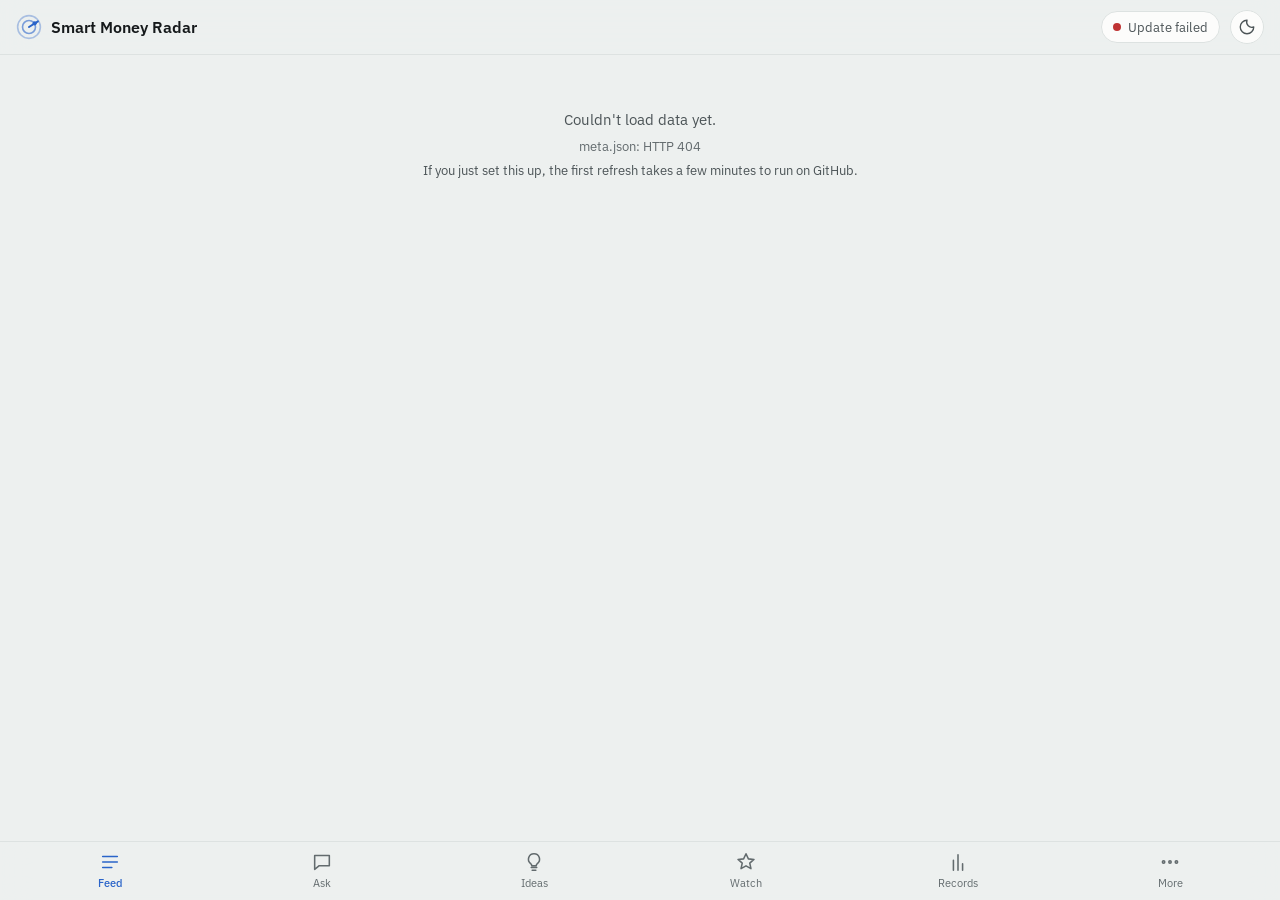
==== web/index.html @ 7e3dd5b7 "Round 2 Round 2 of files upload" ====
<!doctype html>
<html lang="en">
<head>
  <meta charset="utf-8">
  <meta name="viewport" content="width=device-width, initial-scale=1, viewport-fit=cover">
  <title>Smart Money Radar</title>
  <meta name="description" content="Insider, hedge-fund, activist, Congress and top-trader moves from official filings, scored and explained.">
  <meta name="theme-color" content="#edf0ef" media="(prefers-color-scheme: light)">
  <meta name="theme-color" content="#0f1213" media="(prefers-color-scheme: dark)">
  <meta name="color-scheme" content="light dark">
  <meta http-equiv="Content-Security-Policy" content="default-src 'self'; script-src 'self'; style-src 'self' 'unsafe-inline'; img-src 'self' data:; connect-src 'self' https://api.anthropic.com; font-src 'self'; object-src 'none'; base-uri 'self'; form-action 'self'">
  <meta name="apple-mobile-web-app-capable" content="yes">
  <meta name="mobile-web-app-capable" content="yes">
  <meta name="apple-mobile-web-app-status-bar-style" content="black-translucent">
  <meta name="apple-mobile-web-app-title" content="SmartMoney">
  <link rel="manifest" href="manifest.webmanifest">
  <link rel="icon" href="icons/icon-192.png" sizes="192x192" type="image/png">
  <link rel="apple-touch-icon" href="icons/apple-touch-icon.png">
  <link rel="preload" href="fonts/ibm-plex-sans-latin-400-normal.woff2" as="font" type="font/woff2" crossorigin>
  <link rel="preload" href="fonts/ibm-plex-sans-latin-600-normal.woff2" as="font" type="font/woff2" crossorigin>
  <link rel="stylesheet" href="styles.css">
  <script src="theme.js"></script>
</head>
<body>
  <header class="top">
    <div class="brand" aria-label="Smart Money Radar">
      <svg viewBox="0 0 32 32" width="26" height="26" aria-hidden="true"><circle cx="16" cy="16" r="14" fill="none" stroke="currentColor" stroke-width="2" opacity=".35"/><circle cx="16" cy="16" r="8" fill="none" stroke="currentColor" stroke-width="2" opacity=".6"/><path d="M16 16 L27 9" stroke="currentColor" stroke-width="2.4" stroke-linecap="round"/><circle cx="23" cy="11.5" r="2.6" fill="currentColor"/></svg>
      <span>Smart Money Radar</span>
    </div>
    <button id="refresh" class="pill" aria-label="Refresh now and run the self-check"><span id="fresh-dot" class="dot"></span><span id="updated">Loading…</span><span id="audit-flag" class="audit-flag" hidden title="The self-check found a problem"></span></button>
    <button id="theme-btn" class="icon-btn" aria-label="Switch light or dark mode"><svg viewBox="0 0 24 24" aria-hidden="true"><path d="M12 3a9 9 0 1 0 9 9 7 7 0 0 1-9-9z"/></svg></button>
  </header>

  <main id="view" tabindex="-1"></main>

  <div id="toast" role="status" aria-live="polite" hidden></div>

  <nav class="tabs" aria-label="Sections">
    <a href="#/feed" data-tab="feed"><svg viewBox="0 0 24 24"><path d="M4 6h16M4 12h16M4 18h10"/></svg><span>Feed</span></a>
    <a href="#/ask" data-tab="ask"><svg viewBox="0 0 24 24"><path d="M4 5h16v11H9l-5 4z"/></svg><span>Ask</span></a>
    <a href="#/ideas" data-tab="ideas"><svg viewBox="0 0 24 24"><path d="M9 18h6M10 21h4M12 3a6 6 0 0 0-3.5 10.9c.6.5 1 1.2 1 2V16h5v-.1c0-.8.4-1.5 1-2A6 6 0 0 0 12 3z"/></svg><span>Ideas</span></a>
    <a href="#/watch" data-tab="watch"><svg viewBox="0 0 24 24"><path d="M12 3l2.6 5.6 6.1.6-4.6 4.1 1.3 6-5.4-3.1-5.4 3.1 1.3-6L3.3 9.2l6.1-.6z"/></svg><span>Watch</span></a>
    <a href="#/leaders" data-tab="leaders"><svg viewBox="0 0 24 24"><path d="M7 21V10M12 21V4M17 21v-7"/></svg><span>Records</span></a>
    <a href="#/more" data-tab="more"><svg viewBox="0 0 24 24"><circle cx="5" cy="12" r="1.3"/><circle cx="12" cy="12" r="1.3"/><circle cx="19" cy="12" r="1.3"/></svg><span>More</span></a>
  </nav>

  <noscript><p class="pad">This app needs JavaScript.</p></noscript>
  <script src="charts.js" defer></script>
  <script src="app.js" defer></script>
  <script src="stock.js" defer></script>
  <script src="accuracy.js" defer></script>
  <script src="chat.js" defer></script>
</body>
</html>
---- web/styles.css ----
/* Smart Money Radar — "research note" design system.
   Light is the default; dark follows the phone's setting unless the reader picks one (html[data-theme]).
   Colour carries meaning only (direction, rating, risk, forecast vs Claude); chrome stays neutral.
   Chart colours are the validated categorical slots (series-1 model, series-2 Claude). */
@font-face { font-family: "Plex"; src: url("fonts/ibm-plex-sans-latin-400-normal.woff2") format("woff2"); font-weight: 400; font-display: swap; }
@font-face { font-family: "Plex"; src: url("fonts/ibm-plex-sans-latin-500-normal.woff2") format("woff2"); font-weight: 500; font-display: swap; }
@font-face { font-family: "Plex"; src: url("fonts/ibm-plex-sans-latin-600-normal.woff2") format("woff2"); font-weight: 600 700; font-display: swap; }

:root {
  color-scheme: light;
  --page: #edf0ef; --surface: #fcfcfb; --surface-2: #f2f4f3; --surface-3: #e6eae8;
  --ink: #15191b; --ink-2: #4c5457; --muted: #636b6e; --line: #dde2e1; --line-2: #c5ccca;
  --accent: #2a64c9; --accent-ink: #ffffff; --accent-soft: #e4ecf8;
  --up: #08743a; --down: #c22f2c;
  --series-1: #2a78d6; --series-2: #eb6834;
  --good: #0ca30c; --warn: #8a5b00; --warn-fill: #fab219; --serious: #ec835a; --crit: #bf3333; --crit-ink: #ad2b2b;
  --v-vc: #1c5cab; --v-c: #86b6ef; --v-f: #cfd3d1; --v-e: #eda39f; --v-ve: #c9403e;
  --b0: #c9cfcd; --b1: #fab219; --b2: #ec835a; --b3: #d03b3b;
  --header: rgba(237, 240, 239, .9); --shadow: 0 10px 30px rgba(21, 25, 27, .12);
  --r: 12px; --safe-b: env(safe-area-inset-bottom, 0px); --safe-t: env(safe-area-inset-top, 0px);
  --font: "Plex", -apple-system, BlinkMacSystemFont, "Segoe UI", Roboto, sans-serif;
}
@media (prefers-color-scheme: dark) {
  :root:where(:not([data-theme="light"])) {
    color-scheme: dark;
    --page: #0f1213; --surface: #1a1d1e; --surface-2: #212628; --surface-3: #2a3033;
    --ink: #eceeed; --ink-2: #b4bbba; --muted: #8b9393; --line: #2b3134; --line-2: #3b4346;
    --accent: #6f9cf0; --accent-ink: #0f1213; --accent-soft: #1d2a40;
    --up: #34c26f; --down: #f2716d;
    --series-1: #3987e5; --series-2: #d95926;
    --good: #0ca30c; --warn: #fab219; --warn-fill: #fab219; --serious: #ec835a; --crit: #e25a59; --crit-ink: #f27f7d;
    --v-vc: #3987e5; --v-c: #1f4f8f; --v-f: #3a4144; --v-e: #8c3533; --v-ve: #e25a59;
    --b0: #3a4144; --b1: #c98500; --b2: #d9683f; --b3: #e25a59;
    --header: rgba(15, 18, 19, .88); --shadow: 0 10px 30px rgba(0, 0, 0, .5);
  }
}
:root[data-theme="dark"] {
  color-scheme: dark;
  --page: #0f1213; --surface: #1a1d1e; --surface-2: #212628; --surface-3: #2a3033;
  --ink: #eceeed; --ink-2: #b4bbba; --muted: #8b9393; --line: #2b3134; --line-2: #3b4346;
  --accent: #6f9cf0; --accent-ink: #0f1213; --accent-soft: #1d2a40;
  --up: #34c26f; --down: #f2716d;
  --series-1: #3987e5; --series-2: #d95926;
  --good: #0ca30c; --warn: #fab219; --warn-fill: #fab219; --serious: #ec835a; --crit: #e25a59; --crit-ink: #f27f7d;
  --v-vc: #3987e5; --v-c: #1f4f8f; --v-f: #3a4144; --v-e: #8c3533; --v-ve: #e25a59;
  --b0: #3a4144; --b1: #c98500; --b2: #d9683f; --b3: #e25a59;
  --header: rgba(15, 18, 19, .88); --shadow: 0 10px 30px rgba(0, 0, 0, .5);
}

* { box-sizing: border-box; }
[hidden] { display: none !important; }
.sr-only { position: absolute; width: 1px; height: 1px; padding: 0; margin: -1px; overflow: hidden; clip: rect(0 0 0 0); white-space: nowrap; border: 0; }
html, body { margin: 0; background: var(--page); color: var(--ink); font: 400 15px/1.5 var(--font);
  -webkit-text-size-adjust: 100%; font-synthesis: none; text-rendering: optimizeLegibility; }
body { min-height: 100vh; padding-bottom: calc(64px + var(--safe-b)); }
a { color: var(--accent); text-decoration: none; }
a:hover { text-decoration: underline; text-underline-offset: 2px; }
button { font: inherit; color: inherit; }
:focus-visible { outline: 2px solid var(--accent); outline-offset: 2px; border-radius: 6px; }
h1, h2, h3 { margin: 0; line-height: 1.25; font-weight: 600; letter-spacing: -0.005em; }
h1 { font-size: 22px; } h2 { font-size: 17px; } h3 { font-size: 14.5px; color: var(--ink); margin: 14px 0 6px; }
.muted { color: var(--muted); } .faint { color: var(--muted); } .small { font-size: 13px; line-height: 1.45; }
.up { color: var(--up); } .down { color: var(--down); } .warn { color: var(--warn); }
p { margin: 6px 0; }

/* ---------------------------------------------------------------- header & navigation */
.top { position: sticky; top: 0; z-index: 20; display: flex; align-items: center; gap: 10px;
  padding: calc(10px + var(--safe-t)) 16px 10px; background: var(--header); border-bottom: 1px solid var(--line);
  backdrop-filter: saturate(140%) blur(14px); -webkit-backdrop-filter: saturate(140%) blur(14px); }
.brand { display: flex; align-items: center; gap: 9px; font-weight: 600; font-size: 16px; color: var(--ink); flex: 1; min-width: 0; }
.brand svg { color: var(--accent); flex: none; }
.brand span { white-space: nowrap; overflow: hidden; text-overflow: ellipsis; }
.pill { display: inline-flex; align-items: center; gap: 7px; border: 1px solid var(--line); background: var(--surface);
  border-radius: 999px; padding: 6px 11px; font-size: 12.5px; color: var(--ink-2); cursor: pointer; white-space: nowrap; }
.icon-btn { display: inline-grid; place-items: center; width: 34px; height: 34px; border-radius: 999px; border: 1px solid var(--line);
  background: var(--surface); color: var(--ink-2); cursor: pointer; flex: none; padding: 0; }
.icon-btn svg { width: 18px; height: 18px; fill: none; stroke: currentColor; stroke-width: 1.8; stroke-linecap: round; stroke-linejoin: round; }
.dot { width: 8px; height: 8px; border-radius: 50%; background: var(--muted); flex: none; }
.dot.ok { background: var(--good); } .dot.stale { background: var(--warn-fill); } .dot.bad { background: var(--crit); }
.audit-flag { display: inline-grid; place-items: center; width: 16px; height: 16px; border-radius: 50%; background: var(--crit); color: #fff; font-size: 11px; font-weight: 600; line-height: 1; }
.tabs { position: fixed; bottom: 0; left: 0; right: 0; z-index: 30; display: grid; grid-template-columns: repeat(6, 1fr);
  background: var(--header); border-top: 1px solid var(--line); padding: 5px 4px calc(5px + var(--safe-b));
  backdrop-filter: blur(14px); -webkit-backdrop-filter: blur(14px); }
.tabs a { display: flex; flex-direction: column; align-items: center; gap: 2px; color: var(--muted); font-size: 11px; padding: 4px 0; text-decoration: none; }
.tabs a svg { width: 22px; height: 22px; fill: none; stroke: currentColor; stroke-width: 1.7; stroke-linecap: round; stroke-linejoin: round; }
.tabs a.on { color: var(--accent); font-weight: 500; }
main { max-width: 760px; margin: 0 auto; padding: 14px 14px 28px; outline: none; }
.pad { padding: 16px; }

/* ---------------------------------------------------------------- page structure */
.page-title { margin: 6px 2px 2px; font-size: 22px; }
.page-sub { margin: 0 2px 14px; color: var(--ink-2); font-size: 14px; }
h2.page-title + .page-sub { margin-top: 2px; }
.sec { margin-top: 22px; }
.sec > h2 { margin: 0 2px 8px; }
.sec-h { display: flex; align-items: baseline; justify-content: space-between; gap: 10px; margin: 0 2px 8px; flex-wrap: wrap; }
.panel { background: var(--surface); border: 1px solid var(--line); border-radius: var(--r); padding: 14px; margin-bottom: 10px; }
.panel > h3:first-child { margin-top: 0; }
.panel.ai { border-left: 3px solid var(--series-2); }
.panel.scroll-x, .scroll-x { overflow-x: auto; }
.notice { background: var(--accent-soft); border: 1px solid transparent; border-radius: var(--r); padding: 11px 13px; margin: 0 0 12px; font-size: 13.5px; color: var(--ink); }
.disc { font-size: 12px; color: var(--muted); margin: 26px 8px 4px; text-align: center; }
.empty { text-align: center; color: var(--ink-2); padding: 34px 16px; }
.loading { padding: 18px 2px; }
.grow { flex: 1; min-width: 0; }
.row { display: flex; align-items: center; gap: 10px; }
.row.start { align-items: flex-start; }

/* ---------------------------------------------------------------- controls */
.btn { display: inline-flex; align-items: center; justify-content: center; gap: 6px; border: 1px solid var(--line-2);
  background: var(--surface); color: var(--ink); border-radius: 10px; padding: 9px 14px; font-weight: 500; font-size: 14px; cursor: pointer; text-decoration: none; }
.btn:hover { text-decoration: none; background: var(--surface-2); }
.btn[disabled] { opacity: .55; cursor: progress; }
.btn.primary { background: var(--accent); border-color: var(--accent); color: var(--accent-ink); }
.btn.ghost { border-color: transparent; background: transparent; color: var(--ink-2); padding: 6px 8px; }
.btn.full { width: 100%; }
.btn.more { display: block; width: 100%; margin: 8px 0 18px; }
.btns { display: flex; gap: 8px; flex-wrap: wrap; margin-top: 12px; }
.back { display: inline-flex; align-items: center; gap: 4px; color: var(--ink-2); font-size: 14px; background: none; border: 0; padding: 4px 0; cursor: pointer; }
.pagebar { display: flex; align-items: center; justify-content: space-between; margin: 0 0 6px; }
.toolbar { display: flex; gap: 8px; margin-bottom: 8px; }
.search { flex: 1; min-width: 0; border: 1px solid var(--line-2); background: var(--surface); color: var(--ink); border-radius: 10px; padding: 9px 12px; font-size: 15px; font-family: inherit; }
select.search { flex: none; width: auto; }
.chips { display: flex; gap: 6px; overflow-x: auto; padding: 2px 0 10px; scrollbar-width: none; -webkit-overflow-scrolling: touch; }
.chips::-webkit-scrollbar { display: none; }
.chip { flex: none; border: 1px solid var(--line-2); background: var(--surface); color: var(--ink-2); border-radius: 999px; padding: 6px 12px; font-size: 13px; cursor: pointer; white-space: nowrap; }
.chip[aria-pressed="true"] { background: var(--ink); border-color: var(--ink); color: var(--surface); }
.seg { display: flex; background: var(--surface-2); border: 1px solid var(--line); border-radius: 10px; padding: 3px; gap: 2px; margin-bottom: 10px; }
.seg button { flex: 1; border: 0; background: transparent; padding: 7px 4px; border-radius: 7px; color: var(--ink-2); font-size: 13px; cursor: pointer; }
.seg button[aria-pressed="true"], .seg button[aria-checked="true"] { background: var(--surface); color: var(--ink); font-weight: 600; box-shadow: 0 1px 2px rgba(0, 0, 0, .12); }
.seg.compact button { font-size: 12.5px; padding: 6px 2px; letter-spacing: .02em; }
label.f { display: block; font-size: 13px; color: var(--ink-2); margin: 12px 0 5px; }
input.f, select.f { width: 100%; border: 1px solid var(--line-2); background: var(--surface); color: var(--ink); border-radius: 10px; padding: 10px 12px; font-size: 16px; font-family: inherit; }
#toast { position: fixed; left: 50%; transform: translateX(-50%); bottom: calc(76px + var(--safe-b)); z-index: 40; background: var(--ink); color: var(--surface);
  border-radius: 10px; padding: 9px 14px; font-size: 14px; box-shadow: var(--shadow); max-width: 92vw; }

/* ---------------------------------------------------------------- feed rows (one panel, hairline rows) */
.rows { background: var(--surface); border: 1px solid var(--line); border-radius: var(--r); overflow: hidden; }
.card { display: block; color: inherit; text-decoration: none; padding: 12px 14px; border-top: 1px solid var(--line); background: var(--surface); }
.rows > .card:first-child, .rows > :first-child .card { border-top: 0; }
.card:hover { text-decoration: none; background: var(--surface-2); }
.card.watch { box-shadow: inset 3px 0 0 var(--accent); }
.card .kind { font-size: 12px; color: var(--muted); }
.tick { font-weight: 600; font-size: 16px; letter-spacing: .01em; }
.co { color: var(--ink-2); font-size: 13px; overflow: hidden; text-overflow: ellipsis; white-space: nowrap; }
.who { font-size: 13.5px; margin-top: 2px; overflow: hidden; text-overflow: ellipsis; white-space: nowrap; color: var(--ink); }
.sum { font-size: 13.5px; color: var(--ink-2); margin-top: 5px; display: -webkit-box; -webkit-line-clamp: 2; -webkit-box-orient: vertical; overflow: hidden; }
.meta { display: flex; flex-wrap: wrap; gap: 4px 12px; margin-top: 7px; font-size: 12.5px; color: var(--muted); }
.amt { font-weight: 500; font-size: 14px; color: var(--ink); }
.score { flex: none; width: 50px; text-align: center; padding: 2px 0; }
.score b { display: block; font-size: 20px; line-height: 1.1; font-weight: 600; color: var(--ink); }
.score i { display: block; font-style: normal; font-size: 11px; margin-top: 2px; color: var(--muted); }
.score.sig-strong b, .score.sig-notable b { color: var(--up); }
.score.bear.sig-strong b, .score.bear.sig-notable b { color: var(--down); }
.score.sig-weak b, .score.sig-noise b { color: var(--muted); }
.badge { display: inline-flex; align-items: center; gap: 4px; padding: 1px 8px; border-radius: 6px; font-size: 12px; font-weight: 500; border: 1px solid var(--line-2); color: var(--ink-2); background: var(--surface-2); }
.badge.buy { color: var(--up); border-color: color-mix(in srgb, var(--up) 35%, transparent); background: color-mix(in srgb, var(--up) 8%, transparent); }
.badge.sell { color: var(--down); border-color: color-mix(in srgb, var(--down) 35%, transparent); background: color-mix(in srgb, var(--down) 8%, transparent); }
.mini-tags { display: flex; gap: 5px; flex-wrap: wrap; margin-top: 7px; }
.install { border: 1px dashed var(--line-2); border-radius: var(--r); background: var(--surface); padding: 12px 14px; margin-bottom: 12px; }

/* ---------------------------------------------------------------- ratings & tags */
.rating { display: inline-flex; align-items: center; gap: 6px; font-size: 12.5px; font-weight: 600; padding: 3px 10px 3px 8px; border-radius: 7px; border: 1px solid var(--line-2); color: var(--ink-2); background: var(--surface); white-space: nowrap; }
.rating i { font-style: normal; font-size: 12px; }
.rating.big { font-size: 14px; padding: 6px 12px 6px 10px; }
.rating.top { background: var(--accent); border-color: var(--accent); color: var(--accent-ink); }
.rating.pos { color: var(--up); border-color: color-mix(in srgb, var(--up) 45%, transparent); }
.rating.cau { color: var(--warn); border-color: color-mix(in srgb, var(--warn-fill) 60%, transparent); background: color-mix(in srgb, var(--warn-fill) 10%, transparent); }
.rating.red { color: var(--crit-ink); border-color: color-mix(in srgb, var(--crit) 50%, transparent); background: color-mix(in srgb, var(--crit) 8%, transparent); }
.tag { display: inline-flex; align-items: center; gap: 5px; font-size: 12px; font-weight: 500; padding: 2px 9px; border-radius: 999px; background: var(--surface-2); color: var(--ink-2); border: 1px solid var(--line); white-space: nowrap; }
.tag i { font-style: normal; }
.tag.val::before, .tag.bub::before { content: ""; width: 8px; height: 8px; border-radius: 2px; background: var(--v-f); }
.tag.val.vc::before { background: var(--v-vc); } .tag.val.c::before { background: var(--v-c); } .tag.val.e::before { background: var(--v-e); } .tag.val.ve::before { background: var(--v-ve); }
.tag.bub i { display: none; }
.tag.bub.low::before { background: var(--b0); } .tag.bub.mod::before { background: var(--b1); } .tag.bub.ele::before { background: var(--b2); } .tag.bub.hig::before { background: var(--b3); }
.tag.flag { color: var(--crit-ink); border-color: color-mix(in srgb, var(--crit) 40%, transparent); }
.chips-row { display: flex; flex-wrap: wrap; gap: 6px; margin: 4px 0 6px; }

/* ---------------------------------------------------------------- stock research note */
.note-head { display: flex; align-items: flex-end; gap: 12px; margin: 2px 2px 8px; }
.ticker { font-size: 30px; font-weight: 600; letter-spacing: .01em; line-height: 1.05; margin: 0; }
.note-head .co { font-size: 14px; margin-top: 3px; white-space: normal; }
.quote { text-align: right; }
.price { font-size: 26px; font-weight: 500; line-height: 1.1; }
.chart-panel { padding: 12px 10px 10px; }
.chart-panel .seg { margin: 0 4px 6px; }
.fan-box { position: relative; min-height: 270px; }
.hz-title { font-weight: 600; font-size: 15.5px; margin-bottom: 8px; }
.kpis { display: grid; grid-template-columns: 1fr 1fr; gap: 1px; background: var(--line); border: 1px solid var(--line); border-radius: 10px; overflow: hidden; }
.kpi { background: var(--surface); padding: 9px 11px; }
.kpi span { display: block; font-size: 12.5px; color: var(--muted); }
.kpi b { display: block; font-size: 16.5px; font-weight: 600; margin-top: 1px; }
.kpi .kpi-sub { display: block; font-size: 12px; color: var(--muted); margin-top: 2px; }
@media (min-width: 640px) { .kpis { grid-template-columns: repeat(4, 1fr); } }
.lead { font-size: 15px; margin: 2px 0 10px; }
.scen { display: grid; grid-template-columns: repeat(3, 1fr); gap: 6px; margin: 4px 0 8px; }
.sc { border: 1px solid var(--line); border-radius: 8px; padding: 7px 8px; background: var(--surface-2); min-width: 0; }
.sc span { font-size: 12px; color: var(--muted); } .sc b { display: block; font-size: 16px; }
.sc p { margin: 3px 0 0; color: var(--ink-2); }
.sc.bull { border-top: 3px solid var(--up); } .sc.bear { border-top: 3px solid var(--down); } .sc.base { border-top: 3px solid var(--line-2); }
.sc p { font-size: 12px; line-height: 1.35; }
.checklist { list-style: none; margin: 8px 0 0; padding: 0; }
.checklist li { display: flex; gap: 10px; padding: 8px 0; border-top: 1px solid var(--line); }
.checklist li:first-child { border-top: 0; }
.ck { font-style: normal; flex: none; width: 22px; height: 22px; border-radius: 6px; display: grid; place-items: center; font-size: 13px; font-weight: 600; }
.ck.ok { background: color-mix(in srgb, var(--good) 16%, transparent); color: var(--up); }
.ck.no { background: color-mix(in srgb, var(--crit) 12%, transparent); color: var(--crit-ink); }
.ck.na { background: var(--surface-2); color: var(--muted); }
.divscale { position: relative; display: grid; grid-template-columns: repeat(5, 1fr); gap: 2px; height: 10px; margin: 12px 0 4px; }
.divscale span { border-radius: 2px; opacity: .55; }
.divscale span:first-child { border-radius: 5px 2px 2px 5px; } .divscale span:last-child { border-radius: 2px 5px 5px 2px; }
.divscale span.on { opacity: 1; }
.divscale .vc { background: var(--v-vc); } .divscale .c { background: var(--v-c); } .divscale .f { background: var(--v-f); }
.divscale .e { background: var(--v-e); } .divscale .ve { background: var(--v-ve); }
.divscale i { position: absolute; top: -4px; width: 3px; height: 18px; margin-left: -1.5px; border-radius: 2px; background: var(--ink); box-shadow: 0 0 0 2px var(--surface); }
.divlabels { display: flex; justify-content: space-between; margin-bottom: 8px; }
.meter4 { display: grid; grid-template-columns: repeat(4, 1fr); gap: 2px; height: 10px; margin: 8px 0 4px; }
.meter4 span { background: var(--surface-3); border-radius: 2px; }
.meter4 span:first-child { border-radius: 5px 2px 2px 5px; } .meter4 span:last-child { border-radius: 2px 5px 5px 2px; }
.meter4 .l0 { background: var(--b0); } .meter4 .on.l1 { background: var(--b1); } .meter4 .on.l2 { background: var(--b2); } .meter4 .on.l3 { background: var(--b3); }
.signs { list-style: none; margin: 10px 0 4px; padding: 0; }
.signs li { padding: 7px 0 7px 14px; border-top: 1px solid var(--line); position: relative; }
.signs li:first-child { border-top: 0; }
.signs li::before { content: ""; position: absolute; left: 0; top: 14px; width: 6px; height: 6px; border-radius: 50%; background: var(--serious); }
.signs li.sg-info::before { background: var(--series-1); }
.signs li b { display: block; font-weight: 500; font-size: 14px; }
.news { list-style: none; margin: 4px 0 0; padding: 0; }
.news li { display: grid; grid-template-columns: 78px 1fr; gap: 10px; padding: 8px 0; border-top: 1px solid var(--line); font-size: 14px; }
.news li:first-child { border-top: 0; }
.news .nd { color: var(--muted); font-size: 12.5px; padding-top: 1px; }
.news li.red b { color: var(--crit-ink); }
.news a { color: var(--accent); }
details.more { margin-top: 10px; border-top: 1px solid var(--line); padding-top: 8px; }
details.more summary, details.srcs summary { cursor: pointer; color: var(--accent); font-size: 13px; }
details.more[open] summary { margin-bottom: 6px; }

/* ---------------------------------------------------------------- tables & key/values */
.facts { width: 100%; border-collapse: collapse; font-size: 14px; }
.facts td { padding: 8px 4px; border-bottom: 1px solid var(--line); vertical-align: top; }
.facts td:first-child { color: var(--ink-2); width: 46%; padding-right: 12px; }
.facts tr:last-child td { border-bottom: 0; }
table.cmp, table.lb { width: 100%; border-collapse: collapse; font-size: 13.5px; margin-top: 4px; }
table.cmp th, table.lb th { text-align: right; font-size: 12px; color: var(--muted); font-weight: 500; padding: 5px 6px; border-bottom: 1px solid var(--line-2); white-space: nowrap; }
table.cmp td, table.lb td { text-align: right; padding: 8px 6px; border-bottom: 1px solid var(--line); }
table.cmp td.nw, table.lb td.nw { white-space: nowrap; }
table.cmp tr:last-child td, table.lb tr:last-child td { border-bottom: 0; }
table.cmp th:first-child, table.cmp td:first-child, table.lb th:first-child, table.lb td:first-child { text-align: left; white-space: normal; }
.kv { display: flex; justify-content: space-between; gap: 12px; padding: 8px 0; border-top: 1px solid var(--line); font-size: 14px; }
.kv:first-of-type { border-top: 0; }
.kv > span { color: var(--ink-2); }
.kv > b { font-weight: 500; text-align: right; }
.grid2 { display: grid; grid-template-columns: 1fr 1fr; gap: 1px; background: var(--line); border: 1px solid var(--line); border-radius: 10px; overflow: hidden; }
.stat { background: var(--surface); padding: 9px 11px; }
.stat b { display: block; font-size: 16.5px; font-weight: 600; } .stat span { font-size: 12.5px; color: var(--muted); }
@media (min-width: 640px) { .grid2.wide { grid-template-columns: repeat(4, 1fr); } }
.tiles { display: grid; grid-template-columns: 1fr 1fr; gap: 8px; margin: 4px 0 4px; }
.tile { background: var(--surface); border: 1px solid var(--line); border-radius: var(--r); padding: 12px; }
.tile span { display: block; font-size: 12.5px; color: var(--ink-2); }
.tile b { display: block; font-size: 26px; font-weight: 600; line-height: 1.15; margin: 3px 0 2px; }
.tile b.warn { color: var(--warn); }
.tile small { font-size: 12px; color: var(--muted); }
@media (min-width: 640px) { .tiles { grid-template-columns: repeat(4, 1fr); } }

/* ---------------------------------------------------------------- lists */
.list { margin: 0; padding: 0; list-style: none; }
.list li { position: relative; padding: 5px 0 5px 20px; font-size: 14px; }
.list li::before { position: absolute; left: 2px; top: 5px; font-weight: 600; content: "–"; color: var(--muted); }
.pros li::before { content: "+"; color: var(--up); } .cons li::before { content: "−"; color: var(--down); }
.checks li::before { content: "›"; color: var(--accent); }
.lessons { list-style: none; margin: 0; padding: 0; }
.lessons li { padding: 9px 0; border-top: 1px solid var(--line); }
.lessons li:first-child { border-top: 0; }
.lessons b { font-weight: 500; }
.pm { padding: 8px 0; border-top: 1px solid var(--line); }
.note { border-left: 3px solid var(--accent); padding: 8px 11px; background: var(--surface-2); border-radius: 6px; font-size: 14px; }
.setup { border-top: 1px solid var(--line); padding: 11px 0 6px; }
.setup:first-of-type { border-top: 0; }
details.idea { border-top: 1px solid var(--line); padding: 11px 0; }
details.idea:first-of-type { border-top: 0; }
details.idea summary { cursor: pointer; list-style: none; }
details.idea summary::-webkit-details-marker { display: none; }
.src { display: flex; gap: 10px; align-items: flex-start; padding: 10px 0; border-top: 1px solid var(--line); }
.src:first-of-type { border-top: 0; }
.check-row { display: grid; grid-template-columns: 20px 1fr; gap: 8px; padding: 8px 0; border-top: 1px solid var(--line); font-size: 14px; }
.check-row:first-child { border-top: 0; }
.check-row .st { font-weight: 600; text-align: center; }
.check-row .st.pass { color: var(--up); } .check-row .st.warn { color: var(--warn); } .check-row .st.fail { color: var(--crit-ink); } .check-row .st.info { color: var(--muted); }
.audit-sum { display: flex; gap: 14px; flex-wrap: wrap; font-size: 14px; margin-bottom: 4px; }
.audit-sum b { font-weight: 600; }

/* ---------------------------------------------------------------- legacy widgets (risk, meters, probability bars, stance) */
.risk { display: inline-flex; gap: 2px; vertical-align: middle; }
.risk span { width: 8px; height: 8px; border-radius: 2px; background: var(--surface-3); }
.risk.big { display: grid; grid-template-columns: repeat(5, 1fr); gap: 2px; width: 100%; }
.risk.big span { width: 100%; height: 10px; }
.risk .on1 { background: #86b6ef; } .risk .on2 { background: #5598e7; } .risk .on3 { background: #ec835a; } .risk .on4 { background: #d9683f; } .risk .on5 { background: var(--crit); }
.meter { height: 8px; border-radius: 99px; background: var(--surface-3); overflow: hidden; }
.meter > div { height: 100%; border-radius: 99px; }
.stance { display: inline-block; font-size: 12px; font-weight: 500; padding: 2px 9px; border-radius: 999px; border: 1px solid var(--line-2); white-space: nowrap; color: var(--ink-2); }
.stance.fav { color: var(--up); border-color: color-mix(in srgb, var(--up) 40%, transparent); }
.stance.wat { color: var(--accent); border-color: color-mix(in srgb, var(--accent) 40%, transparent); }
.stance.unf { color: var(--down); border-color: color-mix(in srgb, var(--down) 40%, transparent); }
.card.ai, .claude { border-left: 3px solid var(--series-2); }
.claude h2 { font-size: 16px; }
.pbar { position: relative; height: 8px; border-radius: 6px; background: var(--surface-3); margin: 10px 0 3px; }
.pband { position: absolute; top: 0; bottom: 0; background: color-mix(in srgb, var(--series-1) 30%, transparent); border-radius: 6px; }
.pmid { position: absolute; left: 50%; top: -4px; bottom: -4px; width: 1px; background: var(--muted); }
.pbase { position: absolute; top: -5px; bottom: -5px; width: 3px; margin-left: -1px; border-radius: 2px; background: var(--warn-fill); }
.pdot { position: absolute; top: 50%; width: 14px; height: 14px; margin: -7px 0 0 -7px; border-radius: 50%; background: var(--series-1); border: 2px solid var(--surface); }
.rbar { position: relative; height: 10px; margin: 10px 0 4px; }
.rbar .r95 { position: absolute; inset: 0; border-radius: 6px; background: color-mix(in srgb, var(--series-1) 14%, transparent); }
.rbar .r68 { position: absolute; top: 0; bottom: 0; border-radius: 6px; background: color-mix(in srgb, var(--series-1) 40%, transparent); }
.rbar .rnow { position: absolute; top: -4px; bottom: -4px; width: 3px; margin-left: -1px; border-radius: 2px; background: var(--ink); }
.regime { display: inline-block; font-weight: 600; font-size: 13px; padding: 2px 10px; border-radius: 999px; border: 1px solid var(--line-2); }
.regime.on { color: var(--up); } .regime.mixed { color: var(--warn); } .regime.off { color: var(--down); }
.calib { display: grid; grid-template-columns: 74px 1fr 58px; gap: 6px; align-items: center; font-size: 12px; margin: 4px 0; }
.calib .track { position: relative; height: 8px; background: var(--surface-3); border-radius: 5px; }
.calib .obs { position: absolute; top: 0; bottom: 0; left: 0; background: color-mix(in srgb, var(--series-1) 60%, transparent); border-radius: 5px; }
.calib .pred { position: absolute; top: -3px; bottom: -3px; width: 2px; background: var(--ink); }
.spark { width: 100%; height: 64px; display: block; }

/* ---------------------------------------------------------------- charts */
.viz { position: relative; }
.viz-svg { display: block; width: 100%; height: auto; font-family: var(--font); touch-action: pan-y; }
.viz-grid { stroke: var(--line); stroke-width: 1; shape-rendering: crispEdges; }
.viz-axis { stroke: var(--line-2); stroke-width: 1; shape-rendering: crispEdges; }
.viz-tick { fill: var(--muted); font-size: 11px; }
.viz-note { fill: var(--muted); font-size: 11px; }
.viz-band { fill: var(--series-1); stroke: none; }
.viz-band.b90 { opacity: .10; } .viz-band.b80 { opacity: .14; } .viz-band.b50 { opacity: .22; }
.viz-median { fill: none; stroke: var(--series-1); stroke-width: 2; stroke-linejoin: round; stroke-linecap: round; }
.viz-price { fill: none; stroke: var(--ink); stroke-width: 2; stroke-linejoin: round; stroke-linecap: round; }
.viz-today { stroke: var(--line-2); stroke-width: 1; }
.viz-enddot, .viz-dot { fill: var(--series-1); stroke: var(--surface); stroke-width: 2; }
.viz-dot { fill: var(--ink); }
.viz-claude { fill: var(--series-2); stroke: var(--surface); stroke-width: 2; }
.viz-whisker { stroke: var(--series-2); stroke-width: 2; stroke-linecap: round; }
.viz-evtick { stroke: var(--muted); stroke-width: 2; }
.viz-evtick.earnings { stroke: var(--ink-2); }
.viz-evlabel { fill: var(--muted); font-size: 10px; }
.viz-cross { stroke: var(--ink-2); stroke-width: 1; }
.viz-line { fill: none; stroke-width: 2; stroke-linejoin: round; stroke-linecap: round; }
.viz-pt { stroke: var(--surface); stroke-width: 2; }
.viz-target { fill: var(--good); opacity: .10; }
.viz-ref { stroke: var(--line-2); stroke-width: 1; }
.viz-bar { opacity: .9; }
.viz-ci { stroke: var(--ink-2); stroke-width: 1.5; }
.viz-hit { cursor: crosshair; }
.viz-tip { position: absolute; z-index: 5; pointer-events: none; background: var(--surface); border: 1px solid var(--line-2); border-radius: 9px;
  padding: 7px 9px; box-shadow: var(--shadow); font-size: 12.5px; min-width: 150px; max-width: 240px; }
.viz-tip-h { color: var(--muted); font-size: 12px; margin-bottom: 3px; }
.viz-tip-r { display: flex; align-items: center; gap: 7px; padding: 1px 0; }
.viz-tip-r b { font-weight: 600; color: var(--ink); }
.viz-tip-l { color: var(--ink-2); }
.viz-key { display: inline-block; flex: none; width: 14px; height: 0; border-top: 2px solid var(--k, var(--ink)); vertical-align: middle; }
.viz-key.band { height: 9px; border: 0; border-radius: 2px; background: color-mix(in srgb, var(--k) 30%, transparent); }
.viz-key.dot { width: 9px; height: 9px; border: 0; border-radius: 50%; background: var(--k); }
.viz-key.none { width: 0; border: 0; }
.viz-legend { display: flex; flex-wrap: wrap; gap: 4px 14px; font-size: 12.5px; color: var(--ink-2); margin: 6px 4px 0; }
.viz-legend span { display: inline-flex; align-items: center; gap: 6px; }
.chart { min-height: 120px; }

/* ---------------------------------------------------------------- Ask Claude (chat) */
.chat { display: flex; flex-direction: column; min-height: calc(100vh - 170px); }
.chat .ctxline { margin: 0 2px 10px; line-height: 1.45; }
.chat .link { background: none; border: 0; color: var(--accent); cursor: pointer; font: inherit; padding: 0; }
.pill.small { padding: 4px 9px; font-size: 12px; margin-left: 6px; }
#chat-log { flex: 1; display: flex; flex-direction: column; gap: 10px; padding-bottom: 8px; }
.msg { display: flex; }
.msg.user { justify-content: flex-end; }
.msg .bubble { max-width: 92%; border-radius: 14px; padding: 9px 12px; font-size: 14.5px; line-height: 1.55; overflow-wrap: anywhere; }
.msg.user .bubble { background: var(--accent); color: var(--accent-ink); border-bottom-right-radius: 4px; white-space: pre-wrap; }
.msg.ai { flex-direction: column; align-items: flex-start; }
.msg.ai .bubble { background: var(--surface); border: 1px solid var(--line); border-left: 3px solid var(--series-2); border-bottom-left-radius: 4px; }
.msg.ai .bubble p { margin: 0 0 8px; } .msg.ai .bubble p:last-child { margin-bottom: 0; }
.msg.ai .bubble h4 { margin: 10px 0 4px; font-size: 14px; color: var(--ink); }
.msg.ai .bubble ul, .msg.ai .bubble ol { margin: 4px 0 8px; padding-left: 20px; }
.msg.ai .bubble li { margin: 3px 0; }
.msg.ai .bubble code { background: var(--surface-2); padding: 1px 5px; border-radius: 5px; font-size: 12.5px; }
.msg.ai .bubble a { color: var(--accent); }
.msg.ai .bubble .warn { color: var(--warn); }
.msg .mmeta { margin: 4px 0 0 6px; }
.composer { display: flex; gap: 8px; align-items: flex-end; position: sticky; bottom: calc(62px + var(--safe-b)); background: var(--page); padding: 8px 0 2px; }
.composer textarea { flex: 1; min-width: 0; resize: none; border: 1px solid var(--line-2); background: var(--surface); color: var(--ink); border-radius: 14px; padding: 9px 12px; font: inherit; font-size: 15px; line-height: 1.4; }
.composer .btn { flex: none; }
.chat label.small { display: block; margin: 8px 0 0; color: var(--ink-2); }
.chat label.small .search { display: block; width: 100%; margin-top: 4px; }
.chat .empty.small { padding: 24px 12px; }
.msg.ai .bubble pre { background: var(--surface-2); border: 1px solid var(--line); border-radius: 8px; padding: 8px 10px; overflow-x: auto; font-size: 12.5px; }
.msg.ai .bubble table.facts { margin: 6px 0 8px; font-size: 13px; }
.msg.ai .bubble th { text-align: left; color: var(--ink-2); font-weight: 500; }

/* ---------------------------------------------------------------- more menu */
.menu { background: var(--surface); border: 1px solid var(--line); border-radius: var(--r); overflow: hidden; }
.menu a { display: flex; align-items: center; justify-content: space-between; gap: 10px; padding: 13px 14px; border-top: 1px solid var(--line); color: var(--ink); text-decoration: none; }
.menu a:first-child { border-top: 0; }
.menu a:hover { background: var(--surface-2); }
.menu a span { color: var(--muted); font-size: 13px; }

@media (prefers-reduced-motion: no-preference) {
  .btn, .chip, .card, .seg button { transition: background-color .15s, color .15s, border-color .15s; }
}
@media (forced-colors: active) { .viz-band { fill: CanvasText; } .divscale span, .meter4 span { forced-color-adjust: none; } }
.section { margin-top: 14px; }
.hero .tick { font-size: 24px; }

.peaks { display: grid; grid-template-columns: 1fr 1fr; gap: 1px; background: var(--line); border: 1px solid var(--line); border-radius: 10px; overflow: hidden; margin-top: 4px; }
.peaks div { background: var(--surface); padding: 8px 11px; }
.peaks span { display: block; font-size: 12.5px; color: var(--muted); }
.peaks b { font-weight: 600; font-size: 15.5px; }
.timing { display: flex; gap: 2px; height: 26px; margin: 8px 0 4px; }
.timing span { border-radius: 4px; display: flex; align-items: center; padding: 0 7px; font-size: 12px; font-weight: 500; color: #fff; overflow: hidden; white-space: nowrap; min-width: 0; }
.timing .t0, .timing-legend .t0 { background: #86b6ef; color: #15191b; } .timing .t1, .timing-legend .t1 { background: #2f74cc; }
.timing .t2, .timing-legend .t2 { background: #2160b0; } .timing .t3, .timing-legend .t3 { background: #184f95; }
.timing-legend { display: flex; flex-wrap: wrap; gap: 4px 14px; font-size: 12.5px; color: var(--ink-2); }
.timing-legend i { display: inline-block; width: 9px; height: 9px; border-radius: 2px; margin-right: 6px; vertical-align: -1px; }
.riskday { margin: 10px 0 2px; font-size: 14px; }
.viz-evlabel.strong { fill: var(--ink-2); font-weight: 600; }
table.cmp.left2 td:nth-child(2), table.cmp.left2 th:nth-child(2) { text-align: left; }
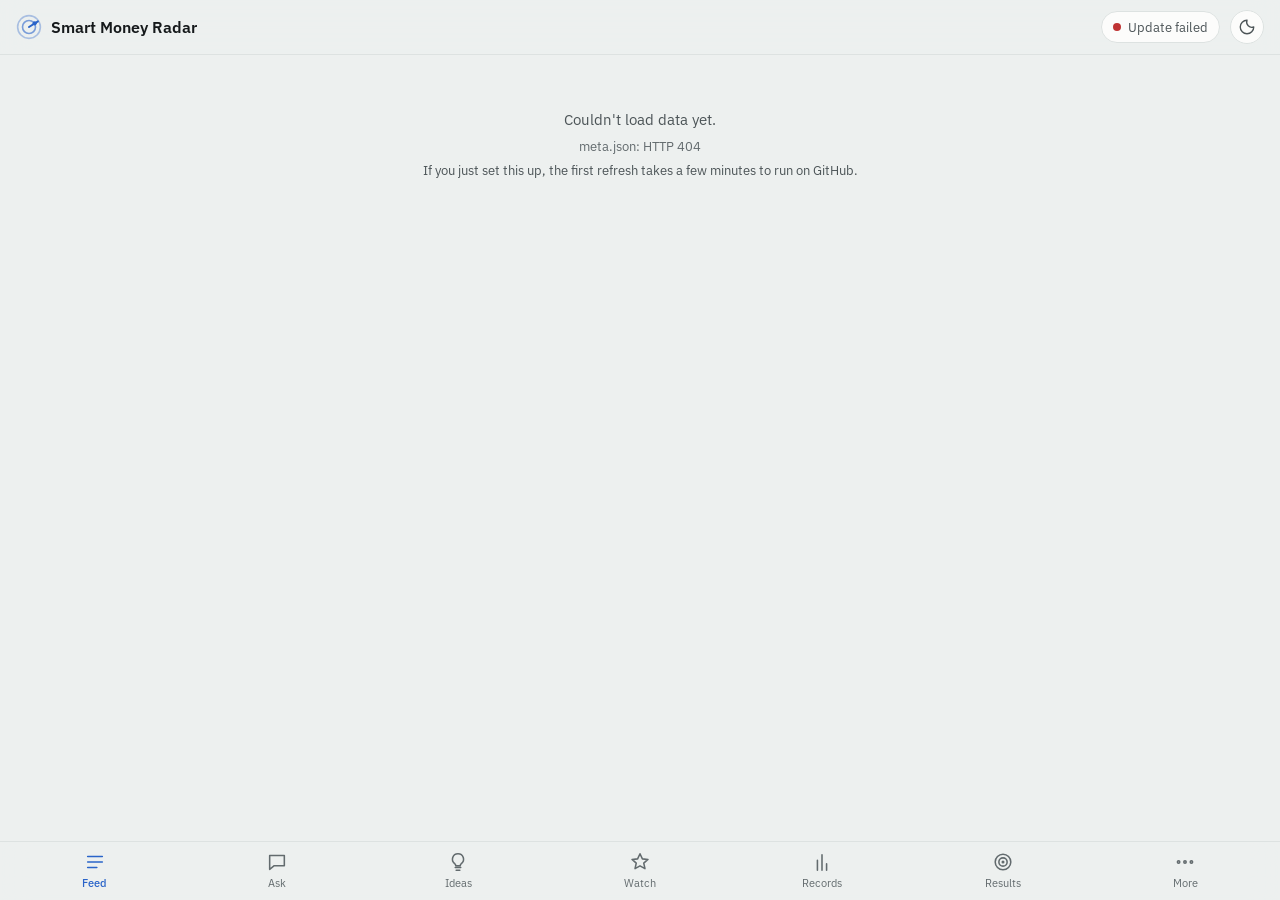
==== commit 45f7d645: "Machine Learning Update 11.1" ====
--- a/web/index.html
+++ b/web/index.html
@@ -41,6 +41,7 @@
     <a href="#/ideas" data-tab="ideas"><svg viewBox="0 0 24 24"><path d="M9 18h6M10 21h4M12 3a6 6 0 0 0-3.5 10.9c.6.5 1 1.2 1 2V16h5v-.1c0-.8.4-1.5 1-2A6 6 0 0 0 12 3z"/></svg><span>Ideas</span></a>
     <a href="#/watch" data-tab="watch"><svg viewBox="0 0 24 24"><path d="M12 3l2.6 5.6 6.1.6-4.6 4.1 1.3 6-5.4-3.1-5.4 3.1 1.3-6L3.3 9.2l6.1-.6z"/></svg><span>Watch</span></a>
     <a href="#/leaders" data-tab="leaders"><svg viewBox="0 0 24 24"><path d="M7 21V10M12 21V4M17 21v-7"/></svg><span>Records</span></a>
+    <a href="#/results" data-tab="results"><svg viewBox="0 0 24 24"><circle cx="12" cy="12" r="8.5"/><circle cx="12" cy="12" r="4.5"/><circle cx="12" cy="12" r="0.8"/></svg><span>Results</span></a>
     <a href="#/more" data-tab="more"><svg viewBox="0 0 24 24"><circle cx="5" cy="12" r="1.3"/><circle cx="12" cy="12" r="1.3"/><circle cx="19" cy="12" r="1.3"/></svg><span>More</span></a>
   </nav>
 
@@ -49,6 +50,7 @@
   <script src="app.js" defer></script>
   <script src="stock.js" defer></script>
   <script src="accuracy.js" defer></script>
+  <script src="results.js" defer></script>
   <script src="chat.js" defer></script>
 </body>
 </html>
--- a/web/styles.css
+++ b/web/styles.css
@@ -78,7 +78,7 @@
 .dot { width: 8px; height: 8px; border-radius: 50%; background: var(--muted); flex: none; }
 .dot.ok { background: var(--good); } .dot.stale { background: var(--warn-fill); } .dot.bad { background: var(--crit); }
 .audit-flag { display: inline-grid; place-items: center; width: 16px; height: 16px; border-radius: 50%; background: var(--crit); color: #fff; font-size: 11px; font-weight: 600; line-height: 1; }
-.tabs { position: fixed; bottom: 0; left: 0; right: 0; z-index: 30; display: grid; grid-template-columns: repeat(6, 1fr);
+.tabs { position: fixed; bottom: 0; left: 0; right: 0; z-index: 30; display: grid; grid-template-columns: repeat(7, 1fr);
   background: var(--header); border-top: 1px solid var(--line); padding: 5px 4px calc(5px + var(--safe-b));
   backdrop-filter: blur(14px); -webkit-backdrop-filter: blur(14px); }
 .tabs a { display: flex; flex-direction: column; align-items: center; gap: 2px; color: var(--muted); font-size: 11px; padding: 4px 0; text-decoration: none; }
@@ -120,7 +120,7 @@
 .pagebar { display: flex; align-items: center; justify-content: space-between; margin: 0 0 6px; }
 .toolbar { display: flex; gap: 8px; margin-bottom: 8px; }
 .search { flex: 1; min-width: 0; border: 1px solid var(--line-2); background: var(--surface); color: var(--ink); border-radius: 10px; padding: 9px 12px; font-size: 15px; font-family: inherit; }
-select.search { flex: none; width: auto; }
+select.search { flex: none; width: auto; max-width: 42%; }
 .chips { display: flex; gap: 6px; overflow-x: auto; padding: 2px 0 10px; scrollbar-width: none; -webkit-overflow-scrolling: touch; }
 .chips::-webkit-scrollbar { display: none; }
 .chip { flex: none; border: 1px solid var(--line-2); background: var(--surface); color: var(--ink-2); border-radius: 999px; padding: 6px 12px; font-size: 13px; cursor: pointer; white-space: nowrap; }
@@ -417,3 +417,39 @@
 .riskday { margin: 10px 0 2px; font-size: 14px; }
 .viz-evlabel.strong { fill: var(--ink-2); font-weight: 600; }
 table.cmp.left2 td:nth-child(2), table.cmp.left2 th:nth-child(2) { text-align: left; }
+
+/* the list of every stock with a forecast */
+.fc-list { display: grid; gap: 8px; margin-top: 10px; }
+.fc-row { display: flex; gap: 12px; align-items: center; background: var(--surface); border: 1px solid var(--line); border-radius: var(--r); padding: 11px 13px; color: var(--ink); text-decoration: none; }
+.fc-row:hover, .fc-row:focus-visible { border-color: var(--line-2); }
+.fc-row .grow { min-width: 0; }
+.fc-row .chips-row { margin-top: 6px; }
+.fc-row .quote { text-align: right; flex: none; }
+.fc-row .quote b { font-size: 16px; }
+.menu + .sec, .menu + .panel { margin-top: 14px; }
+
+/* ---------------------------------------------------------------- Results */
+.res-big { display: flex; align-items: baseline; gap: 10px; flex-wrap: wrap; margin-bottom: 4px; }
+.res-big b { font-size: 40px; line-height: 1; font-weight: 600; letter-spacing: -.01em; color: var(--ink); }
+.res-big span { font-size: 14px; color: var(--ink-2); flex: 1; min-width: 180px; }
+.res-hero .kpis { margin: 10px 0; }
+ul.res-causes, ul.res-misses, ul.res-rows { list-style: none; margin: 8px 0 0; padding: 0; }
+.res-cause { padding: 9px 0; border-top: 1px solid var(--line); }
+.res-cause:first-child { border-top: 0; }
+.res-cause-top { display: flex; justify-content: space-between; gap: 10px; font-size: 14px; margin-bottom: 5px; }
+.res-cause p { margin: 6px 0 0; }
+.res-miss { padding: 11px 0; border-top: 1px solid var(--line); }
+.res-miss:first-child { border-top: 0; }
+.res-miss p { margin: 4px 0 0; }
+.res-miss-top { display: flex; align-items: center; gap: 6px; flex-wrap: wrap; }
+.res-tag { display: inline-flex; align-items: center; gap: 3px; font-size: 12px; font-weight: 500; border-radius: 999px; padding: 2px 8px;
+  border: 1px solid var(--line-2); white-space: nowrap; }
+.res-miss-top .res-tag { margin-left: auto; }
+.res-tag.miss { color: var(--down); border-color: var(--down); }
+.res-tag.won { color: var(--up); border-color: var(--up); }
+.res-row { display: grid; grid-template-columns: 1fr auto; gap: 2px 10px; padding: 9px 0; border-top: 1px solid var(--line); }
+.res-row:first-child { border-top: 0; }
+.res-row > div:nth-child(2) { grid-column: 1; color: var(--ink-2); }
+.res-marks { grid-column: 2; grid-row: 1 / span 2; display: flex; flex-direction: column; gap: 4px; align-items: flex-end; justify-content: center; }
+.res-rows + .btn, .res-misses + .btn { margin-top: 8px; }
+@media (max-width: 360px) { .res-big b { font-size: 34px; } .tabs a { font-size: 10px; } }
